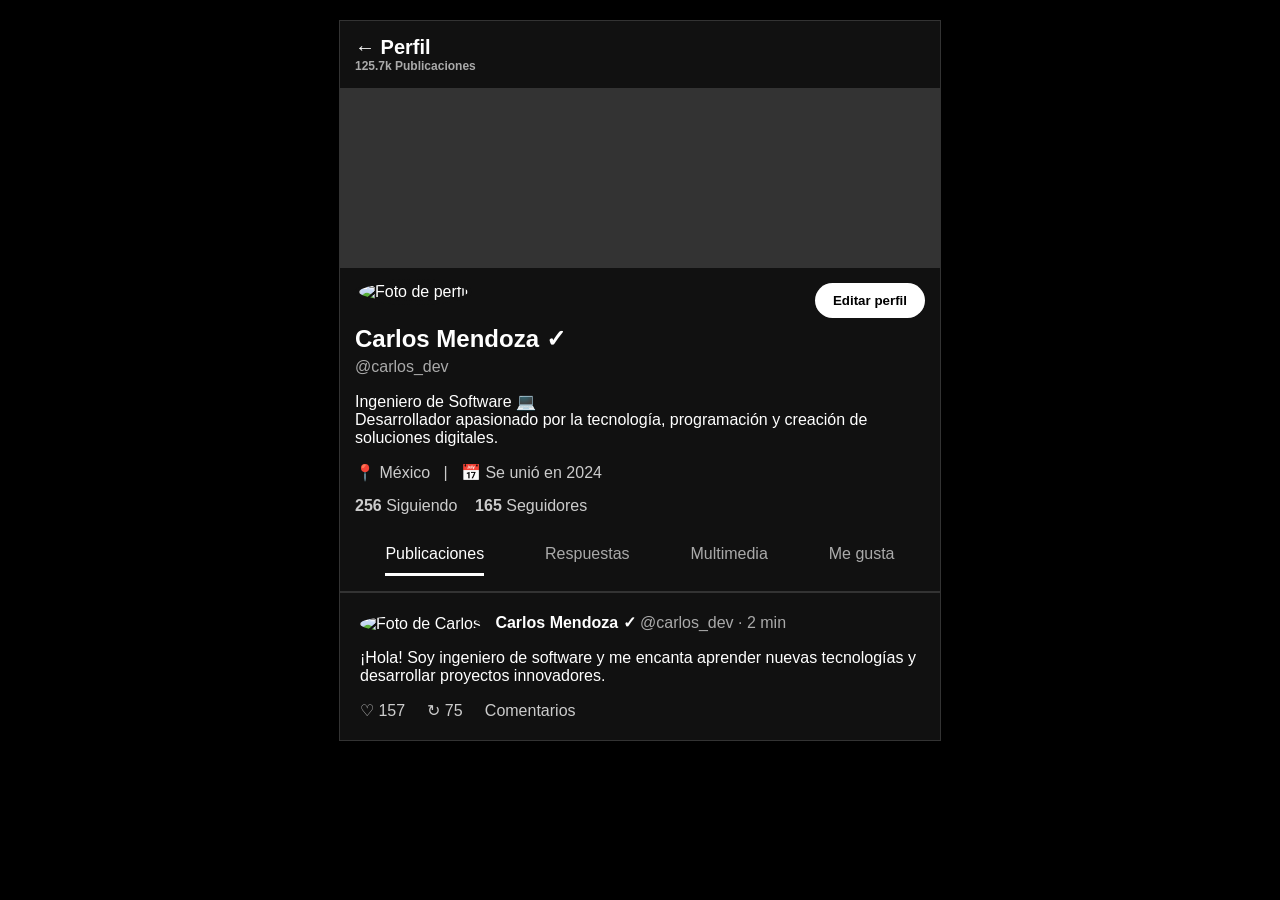
==== perfil.html @ 1df0dddd "agregar perfil de usuario" ====
<!DOCTYPE html>
<html lang="es">
<head>
    <meta charset="UTF-8">
    <meta name="viewport" content="width=device-width, initial-scale=1.0">
    <title>Perfil - Twitter</title>

    <style>
        body {
            margin: 0;
            padding: 20px;
            background-color: #000;
            color: white;
            font-family: Arial, sans-serif;
        }

        .perfil {
            max-width: 600px;
            margin: auto;
            background-color: #111;
            border: 1px solid #333;
        }

        .encabezado {
            padding: 15px;
            font-size: 20px;
            font-weight: bold;
        }

        .portada {
            height: 180px;
            background-color: #333;
        }

        .informacion {
            padding: 15px;
        }

        .foto {
            width: 120px;
            height: 120px;
            border-radius: 50%;
            border: 4px solid #111;
            object-fit: cover;
            margin-top: -75px;
        }

        .boton {
            float: right;
            padding: 10px 18px;
            background-color: white;
            color: black;
            border: none;
            border-radius: 20px;
            font-weight: bold;
            cursor: pointer;
        }

        h2 {
            margin-bottom: 5px;
        }

        .usuario, .descripcion {
            color: #aaa;
        }

        .datos {
            margin-top: 15px;
            color: #ccc;
        }

        .publicacion {
            border-top: 1px solid #333;
            padding: 20px;
        }

        .publicacion img {
            width: 45px;
            height: 45px;
            border-radius: 50%;
            object-fit: cover;
            vertical-align: middle;
        }

        .nombre {
            font-weight: bold;
            margin-left: 10px;
        }

        .pestanas {
            display: flex;
            justify-content: space-around;
            padding: 15px;
            border-bottom: 1px solid #333;
            color: #aaa;
        }

        .pestanas span:first-child {
            color: white;
            border-bottom: 3px solid white;
            padding-bottom: 10px;
        }
    </style>
</head>

<body>

    <div class="perfil">

        <div class="encabezado">
            ← Perfil
            <div style="font-size: 12px; color: #aaa;">
                125.7k Publicaciones
            </div>
        </div>

        <div class="portada"></div>

        <div class="informacion">

            <button class="boton">Editar perfil</button>

            <img
                class="foto"
                src="https://i.pinimg.com/736x/d0/40/9f/d0409fad20291472cad42d38f3d9de23.jpg"
                alt="Foto de perfil"
            >

            <h2>Carlos Mendoza ✓</h2>

            <div class="usuario">@carlos_dev</div>

            <p>
                Ingeniero de Software 💻
                <br>
                Desarrollador apasionado por la tecnología,
                programación y creación de soluciones digitales.
            </p>

            <div class="datos">
                📍 México &nbsp; | &nbsp; 📅 Se unió en 2024
            </div>

            <div class="datos">
                <strong>256</strong> Siguiendo
                &nbsp;&nbsp;
                <strong>165</strong> Seguidores
            </div>

        </div>

        <div class="pestanas">
            <span>Publicaciones</span>
            <span>Respuestas</span>
            <span>Multimedia</span>
            <span>Me gusta</span>
        </div>

        <div class="publicacion">

            <img
                src="https://i.pinimg.com/736x/d0/40/9f/d0409fad20291472cad42d38f3d9de23.jpg"
                alt="Foto de Carlos"
            >

            <span class="nombre">Carlos Mendoza ✓</span>
            <span class="usuario">@carlos_dev · 2 min</span>

            <p>
                ¡Hola! Soy ingeniero de software y me encanta
                aprender nuevas tecnologías y desarrollar
                proyectos innovadores.
            </p>

            <div class="datos">
                ♡ 157 &nbsp;&nbsp;&nbsp;
                ↻ 75 &nbsp;&nbsp;&nbsp;
                Comentarios
            </div>

        </div>

    </div>

</body>
</html>
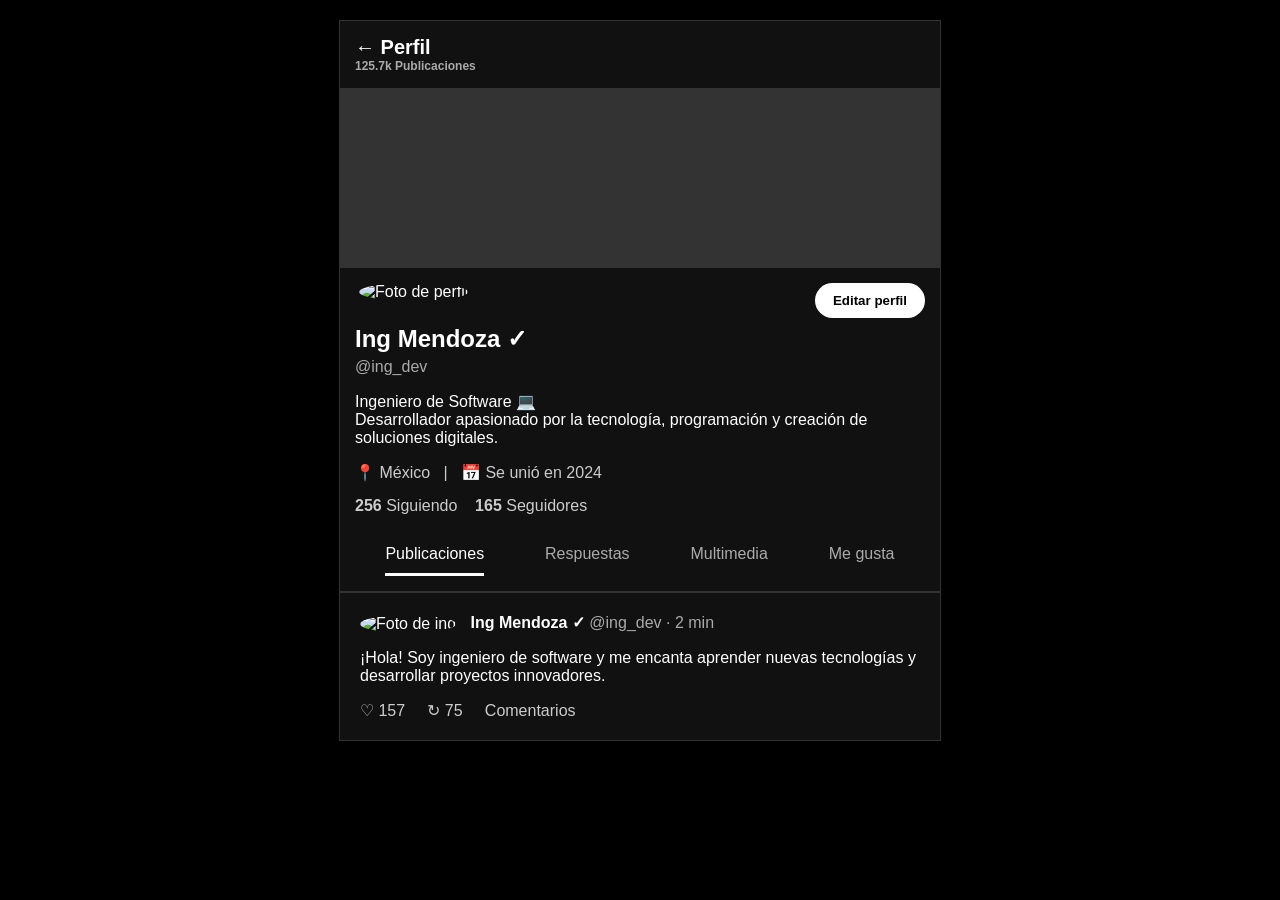
==== commit 9dfc8090: "actualiza perfil de usuario" ====
--- a/perfil.html
+++ b/perfil.html
@@ -126,9 +126,9 @@
                 alt="Foto de perfil"
             >
 
-            <h2>Carlos Mendoza ✓</h2>
+            <h2>Ing Mendoza ✓</h2>
 
-            <div class="usuario">@carlos_dev</div>
+            <div class="usuario">@ing_dev</div>
 
             <p>
                 Ingeniero de Software 💻
@@ -160,11 +160,11 @@
 
             <img
                 src="https://i.pinimg.com/736x/d0/40/9f/d0409fad20291472cad42d38f3d9de23.jpg"
-                alt="Foto de Carlos"
+                alt="Foto de ing"
             >
 
-            <span class="nombre">Carlos Mendoza ✓</span>
-            <span class="usuario">@carlos_dev · 2 min</span>
+            <span class="nombre">Ing Mendoza ✓</span>
+            <span class="usuario">@ing_dev · 2 min</span>
 
             <p>
                 ¡Hola! Soy ingeniero de software y me encanta
